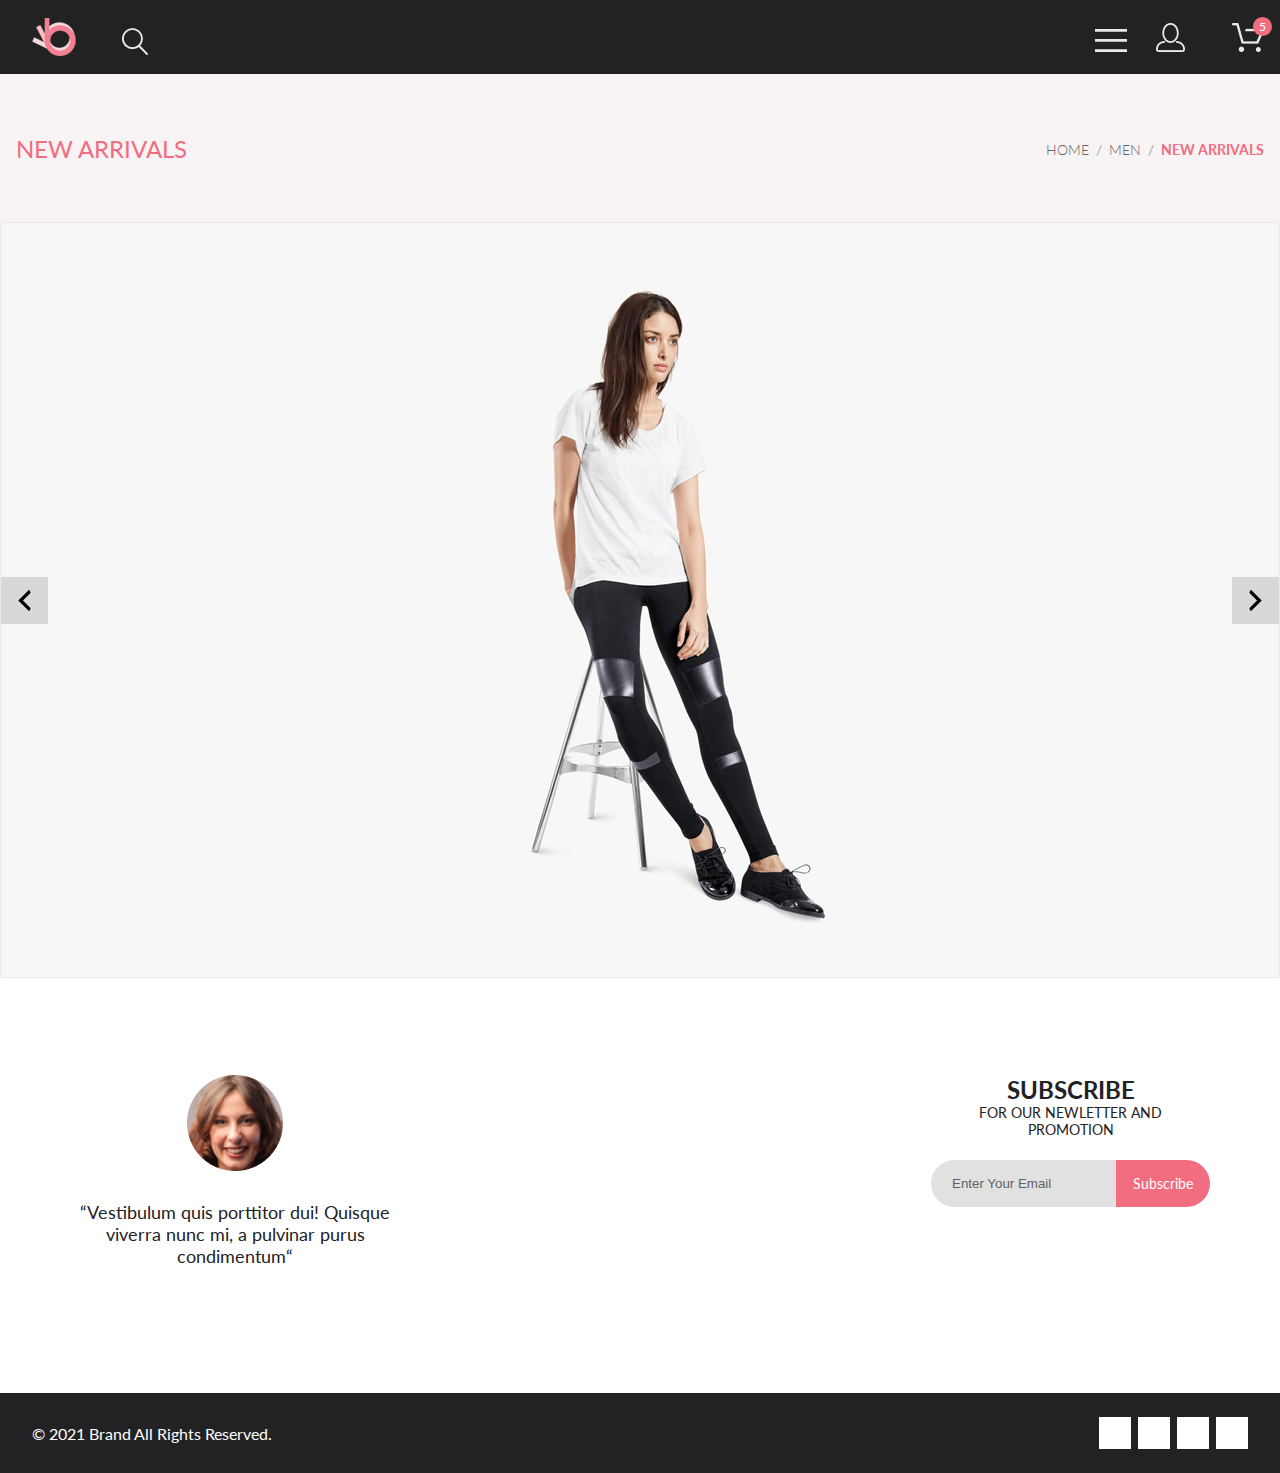
==== product/index.html @ 17a50ff3 "5" ====
<!DOCTYPE html>
<html lang="en">
<head>
    <meta charset="UTF-8">
    <meta http-equiv="X-UA-Compatible" content="IE=edge">
    <meta name="viewport" content="width=device-width, initial-scale=1.0">
    <title>catalog</title>
    <link rel="stylesheet" href="style.css">
    <link rel="stylesheet" href="https://cdnjs.cloudflare.com/ajax/libs/font-awesome/6.1.1/css/all.min.css" integrity="sha512-KfkfwYDsLkIlwQp6LFnl8zNdLGxu9YAA1QvwINks4PhcElQSvqcyVLLD9aMhXd13uQjoXtEKNosOWaZqXgel0g==" crossorigin="anonymous" referrerpolicy="no-referrer" />
</head>
<body>
    <div class="header">

       <div class="container">
            <div class="leftHeader">
               <img src="../images/index/Group2.png" alt="">
               <img class="searchIcon" src="../images/index/search.png" alt="">
            </div>
       
           <div class="rightHeader">
               <img src="../images/index/bar.svg" alt="">
               <img class="userIcon" src="../images/index/prof.png" alt="">

               <span class="cartIconWrap">
               <img class="cartIcon" src="../images/index/cart.png" alt="">
               <span>5</span>
               </span>
           </div>
        </div> 
    </div>

<div class="newArrivals">
    <div class="container">
        <h1>NEW ARRIVALS</h1>
        <nav>
            <a href="#">HOME</a>
            <span>/</span>
            <a href="#">MEN</a>
            <span>/</span>
            <a href="#">NEW ARRIVALS</a>
        </nav>
    </div>
</div>
<div class="slider">
    <div class="sliderLeftArrow"></div>
    <img src="../images/product/girl.jpg" class="sliderImage" alt="">
    <div class="sliderRightArrow"></div>
</div>

<div class="subscribe">
    <div class="container">

        <div class="subscribeLeft">
            <img src="../images/subscribeUser.png" alt="">
            <div class="subscribeUserText">
                “Vestibulum quis porttitor dui! Quisque viverra nunc mi, a pulvinar purus condimentum“
            </div>
        </div>

        <div class="subscribeRight">
            <div class="subscribeTitle">
                SUBSCRIBE
            </div>
            <div class="subscribeText">
                FOR OUR NEWLETTER AND PROMOTION
            </div>
            <form action="" class="subscribeForm">
                <input type="text" placeholder="Enter Your Email">
                <button>Subscribe</button>
            </form>
        </div>

    </div>
</div>

<div class="footer">
    <div class="container">
         
        <div class="footerRight">
            &copy; 2021  Brand  All Rights Reserved.
        </div>

        <div class="footerLeft">
            <a href="#">
                <i class="fab fa-facebook-f"></i>
            </a>
            <a href="#">
                <i class="fab fa-instagram"></i>
            </a>
            <a href="#">
                <i class="fab fa-pinterest-p"></i>
            </a>
            <a href="#">
                <i class="fab fa-twitter"></i>
            </a>
        </div>
        
    </div>
</div>

</body>
</html>
---- product/style.css ----
/* No CSS *//*# sourceMappingURL=style.css.map */@import url('https://fonts.googleapis.com/css2?family=Lato:ital,wght@0,300;0,400;0,700;1,900&display=swap');



body {
    margin: 0;
    font-family: Lato, sans-serif;
}

.header {
    background: #222222;
    height: 74px;
    padding: 18px 16px;
    box-sizing: border-box; 
}

.header .container {
    display: flex;
    justify-content: space-between;
    align-items: center;
}

@media (min-width: 1600px) {
    .container {
        margin: 0 auto;
        width: 1140px;
    }
}

@media (min-width: 768px) {
    .header {
        padding-right: 32p;
        padding-left: 32px;
    }
}

.header i {
    color: #E8E8E8;
}

.userIcon,
.cartIconWrap {
    display: none;
}

@media (min-width: 768px) {
    .userIcon,
    .cartIconWrap {
        display: inline;
    }
}

.userIcon {
    margin-right: 42px;
    margin-left: 25px;
}

.searchIcon {
    margin-left: 41px;
}

.cartIconWrap {
    position: relative;
}

.cartIconWrap span {
    display: inline-block;
    width: 19px;
    height: 19px;
    color: white;
    background: #f16d7f;
    border-radius: 50%;
    position: absolute;
    text-align: center;
    right: -8px;
    top: -19px;
    font-size: 12px;
    line-height: 19px;
}

.newArrivals {
    background: #f8f3f4;
    min-height: 148px;
}

.newArrivals h1 {
    margin: 24px 0 32px;
    font-weight: normal;
    font-size: 24px;
    line-height: 29px;
    color: #f16d7f;
}

@media (min-width: 768px) {
    .newArrivals h1 {
        margin: 0;
    }
}

.newArrivals .container {
    display: flex;
    flex-direction: column;
    align-items: center;
    min-height: inherit;
}

@media (min-width: 768px) {
    .newArrivals .container {
       flex-direction: row;
       justify-content: space-between;
    }
}

@media (min-width: 768px) and (max-width: 1599px){
    .newArrivals .container {
       padding: 0 16px;
    }
}


.newArrivals nav a, 
.newArrivals nav span {
    font-weight: 300;
    font-size: 14px;
    line-height: 17px;
    color: #636363;
}

.newArrivals nav a {
    text-decoration: none;
}

.newArrivals nav span {
    margin: 0 3px;
}

.newArrivals nav a:last-of-type {
    font-weight: bold;
    font-size: 14px;
    line-height: 17px;
    color: #f16d7f;
}

.slider {
    min-height: 624px;
    border: 1px solid #EAEAEA;
    background: #F7F7F7;
    position: relative;
  }
  
  @media (min-width: 1600px) {
    .slider {
      min-height: 777px;
    }
  }
  
  .slider .sliderImage {
    max-width: 100%;
    object-fit: cover;
    margin-top: 85px;
    margin-left: auto;
    margin-right: auto;
    display: block;
  }
  
  @media (min-width: 768px) {
    .slider .sliderImage {
      margin-top: 30px;
    }
  }
  
  @media (min-width: 1600px) {
    .slider .sliderImage {
      margin-top: 11px;
    }
  }
  
  .slider .sliderLeftArrow,
  .slider .sliderRightArrow {
    width: 47px;
    height: 47px;
    background-color: rgba(42, 42, 42, 0.15);
    background-repeat: no-repeat;
    background-position: center center;
    position: absolute;
    top: calc(50% - 47px / 2);
    cursor: pointer;
  }
  
  .slider .sliderLeftArrow {
    left: 0;
    background-image: url(../images/product/leftArrow.svg);
  }
  
  .slider .sliderLeftArrow:hover {
    background-image: url(../images/product/leftArrowHover.svg);
  }
  
  .slider .sliderRightArrow {
    right: 0;
    background-image: url(../images/product/rightArrow.svg);
  }
  
  .slider .sliderRightArrow:hover {
    background-image: url(../images/product/rightArrowHover.svg);
  }

.hidden {
    display:none;
}

.featured {
    padding-left: 8px;
    padding-right: 8px;
    margin-bottom: 96px;
}

@media (min-width: 768px) {
    .featured {
        padding-left: 16px;
        padding-right: 16px;
    }
}

@media (min-width: 1600px) {
    .featured {
        padding-left: 0;
        padding-right: 0;
    }
}

.featured h2 {
    margin-top: 0;
    margin-bottom: 3px;
    text-align: center;
    color: #222222;
}

.featuredTitle {
    text-align: center;
    color: #9f9f9f;
    margin-bottom: 64px;
}

.featuredItems {
    display: grid;
    grid-template-columns: 1fr;
    row-gap: 16px;
}

@media (min-width: 640px) {
    .featuredItems {
        grid-template-columns: 1fr 1fr;
        row-gap: 18px;
        column-gap: 16px;
    }
}

@media (min-width: 1000px) {
    .featuredItems {
        grid-template-columns: repeat(3, 1fr);
        gap: 30px;
    }
}

.featuredItem {
    background: #f8f8f8;
}

.featuredItem img {
    width: 100%;
    display: block;
}

.featuredImgWrap {
    position: relative;
}

.featuredItem:hover .featuredImgDark {
    display: flex;
}

.featuredImgDark {
    position: absolute;
    width: 100%;
    height: 100%;
    left: 0;
    top: 0;
    background: rgba(58, 56, 56, 0.86);
    display: none;
    justify-content: center;
    align-items: center;
}

.featuredImgDark button {
    background: none;
    border: 1px solid white;
    color: white;
    display: flex;
    align-items: center;
    padding: 10px 14px;
    font-size: 14px;
    font-family: inherit;
}

.featuredImgDark button img {
    width: 26px;
    height: 24px;
    margin-right: 11px;
}

.featuredData {
    padding: 23px 16px 20px;
}

.featuredName {
    font-size: 13px;
    line-height: 16px;
    color: #000000;
}

.featuredText {
    font-weight: 300;
    font-size: 14px;
    line-height: 17px;
    margin-top: 12px;
    margin-bottom: 18px;
}

.featuredPrice {
    font-size: 16px;
    line-height: 19px;
    color: #f16d7f;
}

.pagination {
    width: 284px;
    height: 44px;
    margin: 0 auto;
    border: 1px solid #ebebeb;
    margin-top: 48px;
    padding: 13px 16px;
    box-sizing: border-box;
    display: flex;
    justify-content: space-between;
    border-radius: 3px;
}

.pagination a {
    text-decoration: none;
    font-weight: 300;
    font-size: 16px;
    color: #c4c4c4;
}

.pagination a:hover {
    color: #ef5b70;
}

.services {
    background: #222224;
    padding-top: 48px;
    padding-bottom: 81px;
    padding-left: 14px;
    padding-right: 14px;
}

@media (min-width: 1200px) {
    .services {
        padding-top: 100px;
        padding-bottom: 100px;
    }
}

.services .container {
    display: grid;
    gap: 46px;
}

@media (min-width: 1200px) {
    .services .container {
        display: grid;
        grid-template-columns: repeat(3, 1fr);
        gap: 46px;
    }
}

.serivceUnit {
    text-align: center;
    display: flex;
    flex-direction: column;
    align-items: center;
}

.servicesTitle,
.servicesText {
    color: #fbfbfb;
}

.servicesTitle {
    font-size: 19.96px;
    line-height: 24px;
    margin-top: 27px;
    margin-bottom: 15px;
}

.servicesText {
    font-weight: 300;
    font-size: 13.972px;
    line-height: 17px;
    max-width: 340px;
}

.subscribe {
    background: url(images/subscribe.jpg) no-repeat;
    background-size: cover;
    padding-top: 64px;
    padding-bottom: 109px;
    padding-left: 20px;
    padding-right: 20px;
}

@media (min-width: 1200px) {
    .subscribe {
        padding-top: 97px;
        padding-bottom: 126px;
    }

    .subscribe .container {
        margin: 0 auto;
        width: 1140px;
        display: flex;
        justify-content: space-between;
    }
}

.subscribeLeft {
    display: flex;
    flex-direction: column;
    align-items: center;
}

.subscribeUserText {
    margin-top: 30px;
    text-align: center;
    font-size: 18px;
    line-height: 22px;
    color: #222224;
    max-width: 330px;
}

.subscribeRight {
    display: flex;
    flex-direction: column;
    align-items: center;
    margin-top: 65px;
}

@media (min-width: 1200px) {
    .subscribeRight {
        margin-top: initial;
    }
}

.subscribeTitle {
    font-weight: 700;
    font-size: 24px;
    color: #222224;
}

.subscribeTitle,
.subscribeText {
    max-width: 271px;
    text-align: center;
}

.subscribeText {
    font-size: 14px;
    color: #222224;
    margin-bottom: 22px;
}

.subscribeForm {
    height: 47px;
}

.subscribeForm input {
    height: inherit;
    background: #e1e1e1;
    border: none;
    padding: 6px 21px;
    box-sizing: border-box;
    border-top-left-radius: 28px;
    border-bottom-left-radius: 28px;
    float: left;
    width: 185px;
}

.subscribeForm input::-webkit-input-placeholder {
    color: #222224;
    font-family: inherit;
    opacity: 0.67;
}
.subscribeForm input::-moz-placeholder {
    color: #222224;
    font-family: inherit;
    opacity: 0.67;
}
.subscribeForm input:-ms-input-placeholder {
    color: #222224;
    font-family: inherit;
    opacity: 0.67;
}
.subscribeForm input:-moz-placeholder {
    color: #222224;
    font-family: inherit;
    opacity: 0.67;
}

.subscribeForm button {
    height: inherit;
    border: none;
    color: white;
    font-family: inherit;
    font-size: 14px;
    line-height: 17px;
    background: #f16d7f;
    border-top-right-radius: 28px;
    border-bottom-right-radius: 28px;
    padding: 0 17px;
}

.footer {
    background: #222224;
    padding: 43px 20px 10px;
}

@media (min-width: 768px) {
    .footer {
        padding: 24px 32px;
    }
}

.footer .container {
    display: flex;
    flex-direction: column;
    align-items: center;
}

@media (min-width: 768px) {
    .footer .container {
        flex-direction: row;
        justify-content: space-between;
    }
}

.footerLeft {
    display: flex;
}

.footer a {
    color: black;
    background: white;
    width: 32px;
    height: 32px;
    display: flex;
    justify-content: center;
    align-items: center;
    text-decoration: none;
}

.footer a:hover {
    background: #f16d7f;
    color: white;
}

.footer a:not(:last-child) {
    margin-right: 7px;
}

.footerRight {
    color: white;
}

@media (max-width: 767px) {
    .footerRight {
        margin-top: 40px;
    }
}
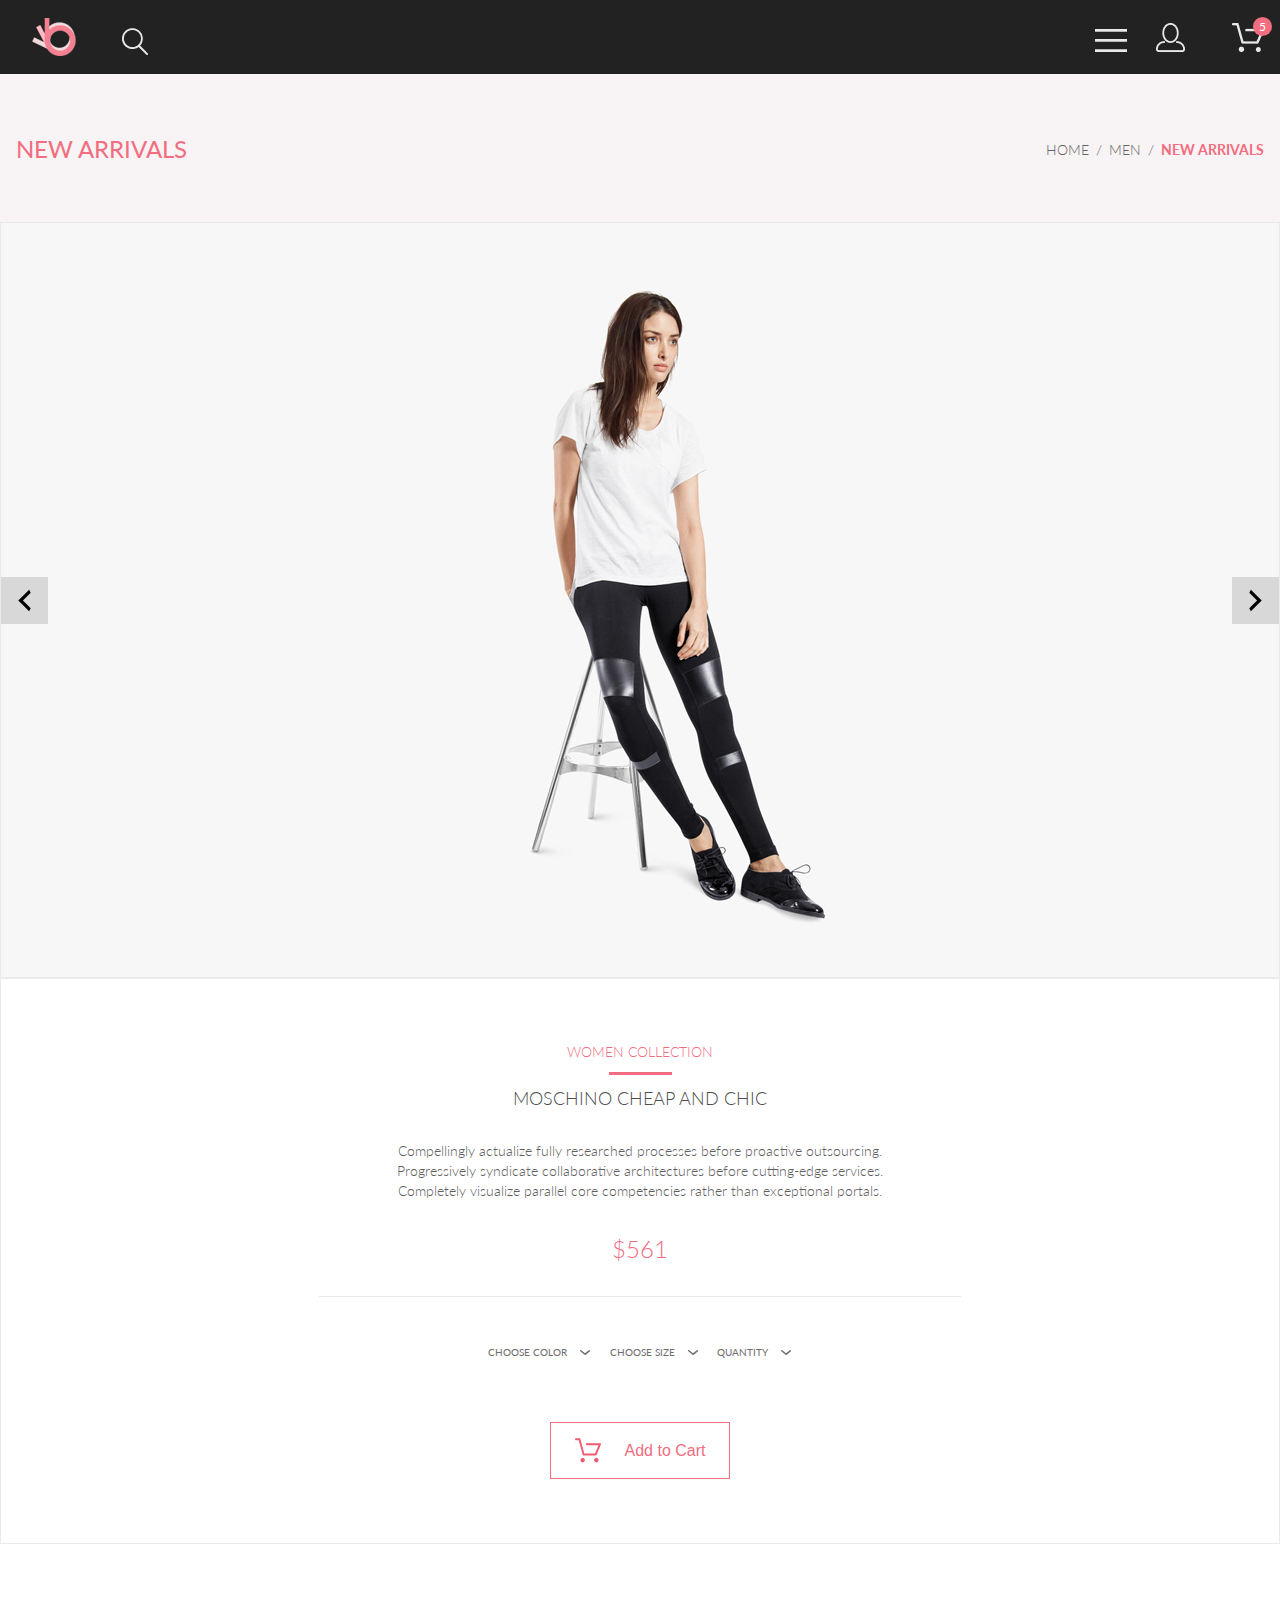
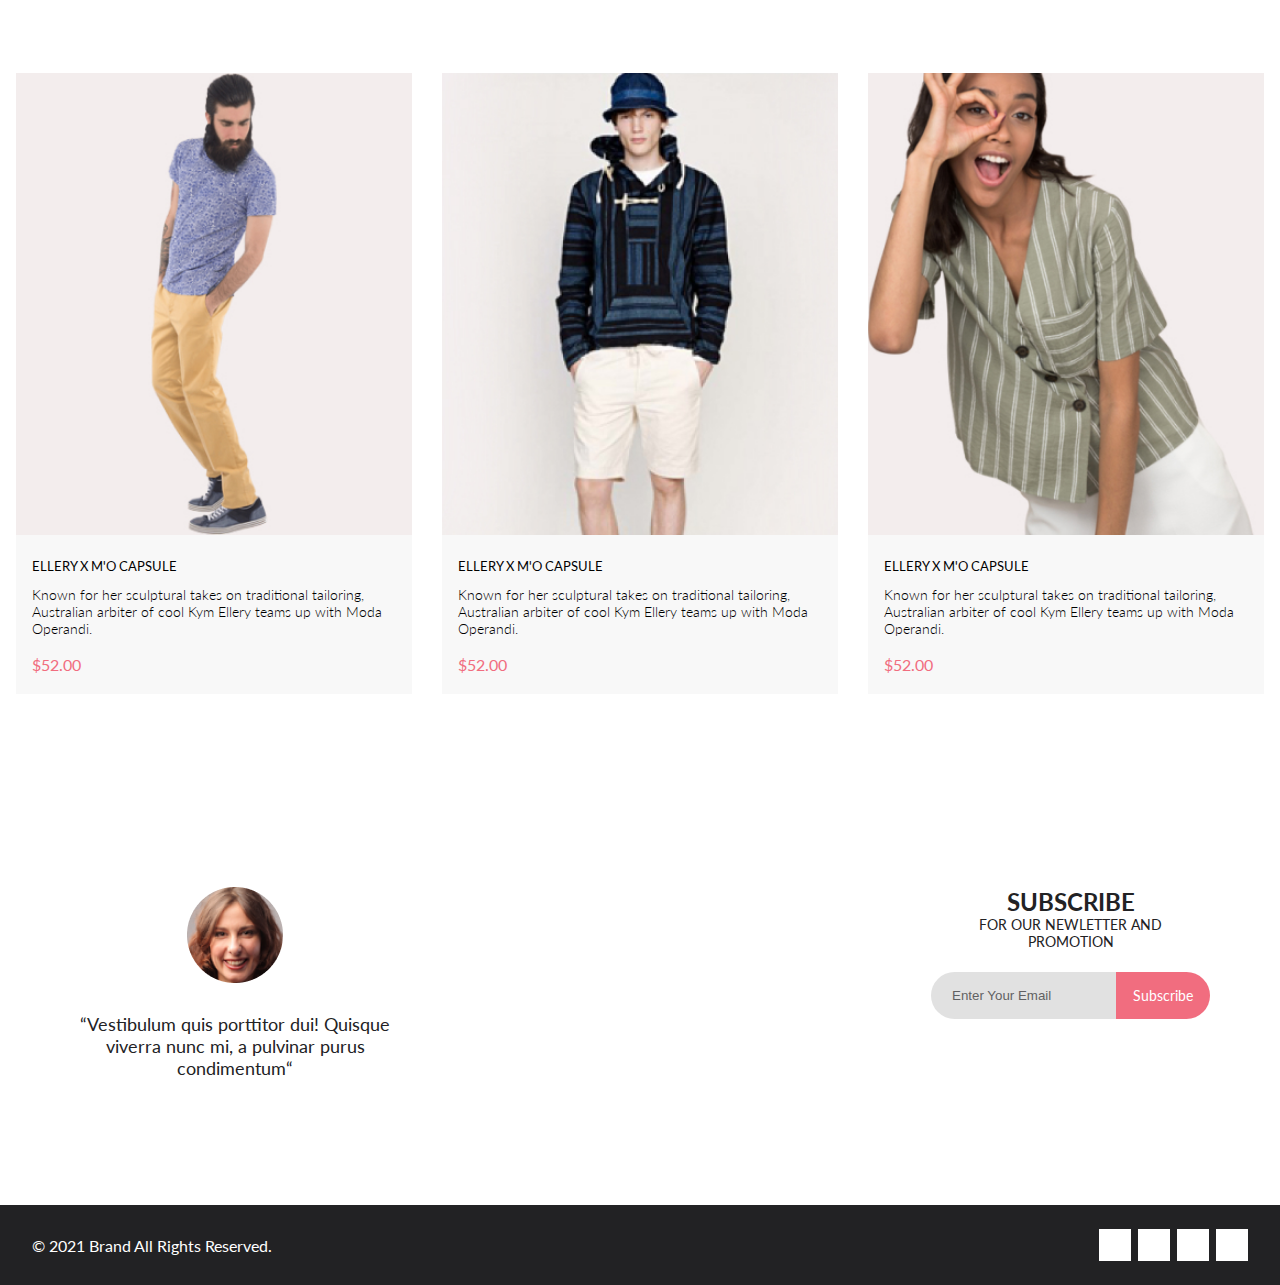
==== commit 090f891e: "6" ====
--- a/product/index.html
+++ b/product/index.html
@@ -4,7 +4,7 @@
     <meta charset="UTF-8">
     <meta http-equiv="X-UA-Compatible" content="IE=edge">
     <meta name="viewport" content="width=device-width, initial-scale=1.0">
-    <title>catalog</title>
+    <title>product</title>
     <link rel="stylesheet" href="style.css">
     <link rel="stylesheet" href="https://cdnjs.cloudflare.com/ajax/libs/font-awesome/6.1.1/css/all.min.css" integrity="sha512-KfkfwYDsLkIlwQp6LFnl8zNdLGxu9YAA1QvwINks4PhcElQSvqcyVLLD9aMhXd13uQjoXtEKNosOWaZqXgel0g==" crossorigin="anonymous" referrerpolicy="no-referrer" />
 </head>
@@ -47,6 +47,129 @@
     <div class="sliderRightArrow"></div>
 </div>
 
+<div class="container collection">
+    <div class="collectionInside">
+        <h2 class="collectionTitle">WOMEN COLLECTION</h2>
+        <div class="collectionDividerPink"></div>
+        <div class="collectionDesc">MOSCHINO CHEAP AND CHIC</div>
+        <div class="collectionText">
+            Compellingly actualize fully researched processes before proactive outsourcing. Progressively syndicate
+            collaborative architectures before cutting-edge services. Completely visualize parallel core
+            competencies rather than exceptional portals.
+        </div>
+        <div class="collectionPrice">$561</div>
+        <div class="collectionDividerGrey"></div>
+        <div class="collectionSizes">
+            <span>
+                CHOOSE COLOR 
+                <img src="../images/product/filterArrow.svg" alt="">
+            </span>
+            <span>
+                CHOOSE SIZE
+                <img src="../images/product/filterArrow.svg" alt="">
+            </span>
+            <span>
+                QUANTITY
+                <img src="../images/product/filterArrow.svg" alt="">
+            </span>
+        </div>
+        <button>
+            <img src="../images/product/cartPink.svg" alt="">
+            Add to Cart
+        </button>
+    </div>
+</div>
+
+<div class="featured container">
+
+    <div class="featuredItems">
+        <div class="featuredItem">
+
+            <div class="featuredImgWrap">
+                <img src="../images/featured/4.jpg" alt="">
+                <div class="featuredImgDark">
+                    <button>
+                        <img src="../images/index/cart.svg" alt="">
+                        Add to Cart
+                    </button>
+                </div>
+            </div>
+
+            <div class="featuredData">
+                <div class="featuredName">
+                    ELLERY X M'O CAPSULE
+                </div>
+                <div class="featuredText">
+                    Known for her sculptural takes on traditional tailoring, Australian arbiter of cool Kym Ellery
+                    teams
+                    up with Moda Operandi.
+                </div>
+                <div class="featuredPrice">
+                    $52.00
+                </div>
+            </div>
+
+        </div>
+
+        <div class="featuredItem">
+
+            <div class="featuredImgWrap">
+                <img src="../images/featured/3.jpg" alt="">
+                <div class="featuredImgDark">
+                    <button>
+                        <img src="../images/index/cart.svg" alt="">
+                        Add to Cart
+                    </button>
+                </div>
+            </div>
+
+            <div class="featuredData">
+                <div class="featuredName">
+                    ELLERY X M'O CAPSULE
+                </div>
+                <div class="featuredText">
+                    Known for her sculptural takes on traditional tailoring, Australian arbiter of cool Kym Ellery
+                    teams
+                    up with Moda Operandi.
+                </div>
+                <div class="featuredPrice">
+                    $52.00
+                </div>
+            </div>
+
+        </div>
+
+        <div class="featuredItem">
+
+            <div class="featuredImgWrap">
+                <img src="../images/featured/6.jpg" alt="">
+                <div class="featuredImgDark">
+                    <button>
+                        <img src="../images/cart.svg" alt="">
+                        Add to Cart
+                    </button>
+                </div>
+            </div>
+
+            <div class="featuredData">
+                <div class="featuredName">
+                    ELLERY X M'O CAPSULE
+                </div>
+                <div class="featuredText">
+                    Known for her sculptural takes on traditional tailoring, Australian arbiter of cool Kym Ellery
+                    teams
+                    up with Moda Operandi.
+                </div>
+                <div class="featuredPrice">
+                    $52.00
+                </div>
+            </div>
+
+        </div>
+    </div>
+
+</div>
+
 <div class="subscribe">
     <div class="container">
 
--- a/product/style.css
+++ b/product/style.css
@@ -204,6 +204,134 @@
   .slider .sliderRightArrow:hover {
     background-image: url(../images/product/rightArrowHover.svg);
   }
+
+  .collection {
+    padding: 64px 24px;
+    border: 1px solid #EAEAEA;
+    margin-bottom: 64px;
+    background: white;
+  }
+  
+  @media (min-width: 768px) {
+    .collection {
+      margin-bottom: 129px;
+    }
+  }
+  
+  @media (min-width: 1600px) {
+    .collection {
+      margin-top: -64px;
+      position: relative;
+      padding-left: 0;
+      padding-right: 0;
+    }
+  }
+  
+  .collection .collectionTitle {
+    font-weight: 300;
+    font-size: 14px;
+    line-height: 17px;
+    color: #f16d7f;
+    text-align: center;
+    margin-top: 0;
+    margin-bottom: 12px;
+  }
+  
+  .collection .collectionDividerPink {
+    height: 3px;
+    width: 63px;
+    background: #f16d7f;
+    margin: 0 auto 12px;
+  }
+  
+  .collection .collectionDesc {
+    font-weight: 300;
+    font-size: 18px;
+    line-height: 22px;
+    color: #4D4D4D;
+    text-align: center;
+    margin-bottom: 32px;
+  }
+  
+  .collection .collectionText {
+    font-weight: 300;
+    font-size: 14px;
+    line-height: 143.1%;
+    text-align: center;
+    color: #5E5E5E;
+    margin-bottom: 32px;
+    max-width: 326px;
+    margin-left: auto;
+    margin-right: auto;
+  }
+  
+  @media (min-width: 768px) {
+    .collection .collectionText {
+      max-width: 555px;
+    }
+  }
+  
+  .collection .collectionPrice {
+    font-weight: 300;
+    font-size: 24px;
+    line-height: 130%;
+    color: #f16d7f;
+    text-align: center;
+    margin-bottom: 32px;
+  }
+  
+  .collection .collectionDividerGrey {
+    height: 1px;
+    width: 175px;
+    margin: 0 auto 49px;
+    background: #EAEAEA;
+  }
+  
+  @media (min-width: 768px) {
+    .collection .collectionDividerGrey {
+      width: 642px;
+    }
+  }
+  
+  .collection .collectionSizes {
+    font-size: 10px;
+    line-height: 12px;
+    color: #6F6E6E;
+    display: flex;
+    justify-content: space-between;
+    margin-bottom: 64px;
+    margin-left: auto;
+    margin-right: auto;
+    max-width: 304px;
+  }
+  
+  .collection .collectionSizes img {
+    margin-left: 3px;
+  }
+  
+  @media (min-width: 375px) {
+    .collection .collectionSizes img {
+      margin-left: 10px;
+    }
+  }
+  
+  .collection button {
+    background: none;
+    border: 1px solid #f16d7f;
+    font-weight: normal;
+    font-size: 16px;
+    line-height: 19px;
+    color: #f16d7f;
+    display: flex;
+    align-items: center;
+    padding: 15px 24px;
+    margin: 0 auto;
+  }
+  
+  .collection button img {
+    margin-right: 23px;
+  }
+  
 
 .hidden {
     display:none;
